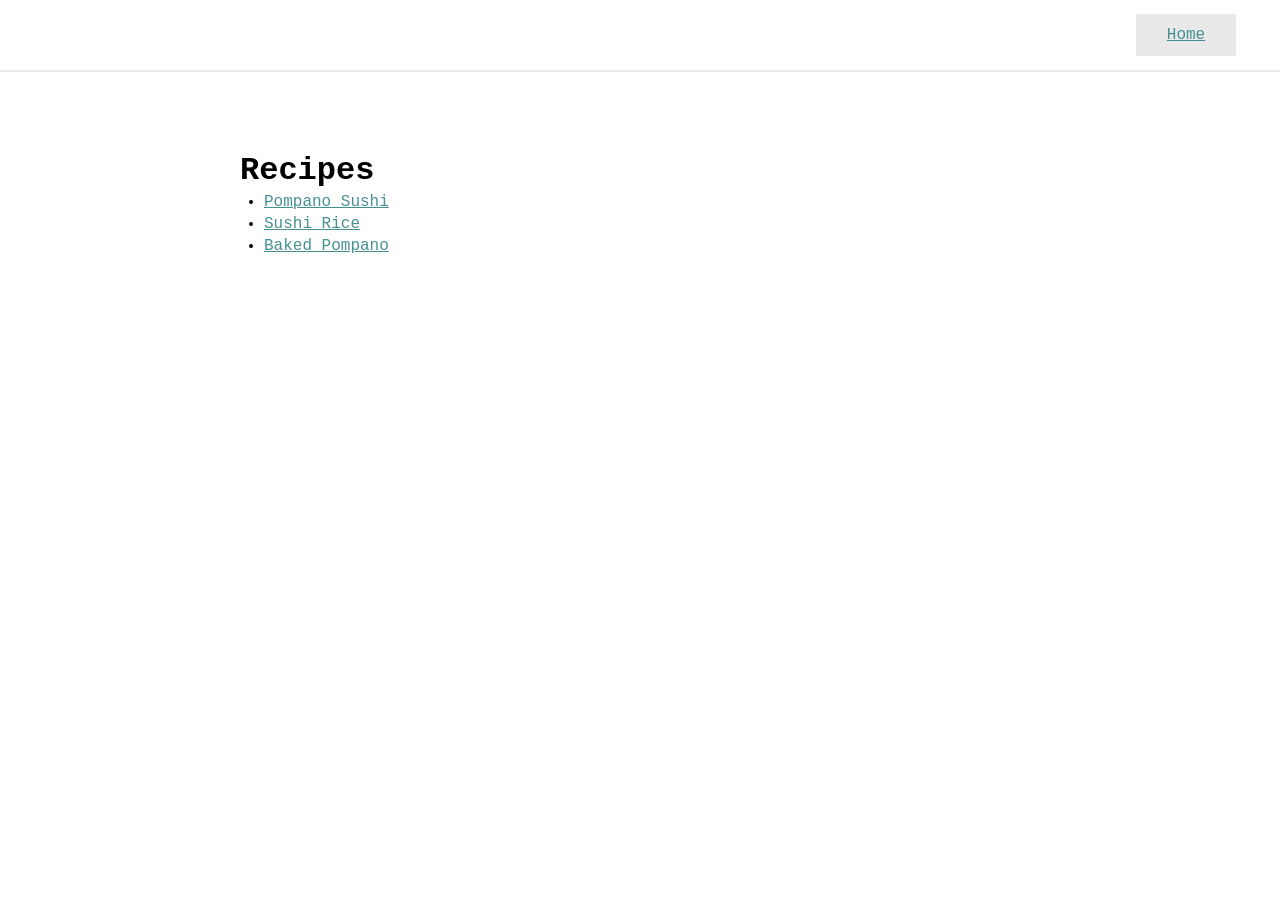
==== index.html @ 4bcb7027 "Add CSS to site with styles.css Create styles.css and link to each page, add div classes to page hea" ====
<!DOCTYPE html>
<html lang="en">
<head>
    <meta charset="UTF-8">
    <meta name="viewport" content="width=device-width, initial-scale=1.0">
    <title>Recipes</title>
    <link rel="stylesheet" href="./styles.css">
</head>
<body>
    <div class="pageheader">
        <a href="./index.html" class="home">Home</a>
    </div>
    <div class="pagebody">
    <h1 class="title">Recipes</h1>
    <ul>
        <li><a href="./recipes/pompano-sushi.html">Pompano Sushi</a></li>
        <li><a href="./recipes/sushi-rice.html">Sushi Rice</a></li>
        <li><a href="./recipes/baked-pompano.html">Baked Pompano</a></li>
    </ul>
    </div>
</body>
</html>
---- styles.css ----
* {
    box-sizing: border-box;
    margin: 0;
    padding: 0;
    border: 0;
    font-family: 'Courier New', Courier, monospace;
}

.pageheader {
    border-bottom: 2px solid rgb(233, 233, 233);
    position: sticky;
    top: 0px;
    background-color: white;
    padding: 4px;
}

.home {
    margin: 10px 40px 10px auto;
    padding: 12px;
    background-color: rgb(233, 233, 233);
    display: block;
    width: 100px;
    text-align: center;
}

.pagebody {
    width: 800px;
    margin: 80px auto;
}

li {
    margin: 4px 24px;
}

ol li {
    margin: 4px 32px;
}

a {
    color: rgb(71, 144, 146);
}

h2 {
    margin-top: 20px;
}

p {
    margin: 4px 0;
}

img {
    width: 600px;
    margin: 10px 0;
    display: block;
}
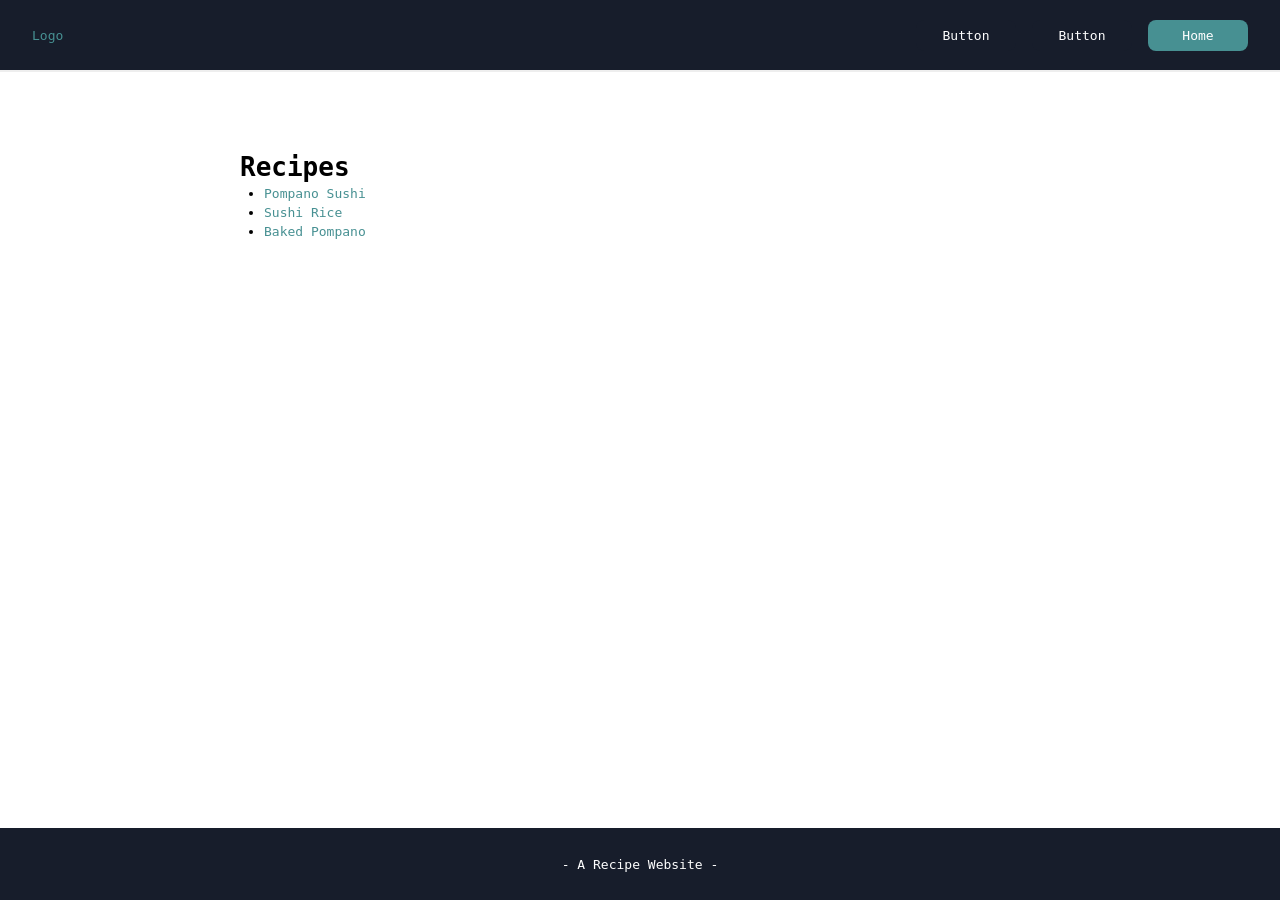
==== commit 0868e270: "Add header/footer to all pages" ====
--- a/index.html
+++ b/index.html
@@ -8,7 +8,10 @@
 </head>
 <body>
     <div class="pageheader">
-        <a href="./index.html" class="home">Home</a>
+        <a href="#" class="logo">Logo</a>
+        <a href="#" class="headerbutton">Button</a>
+        <a href="#" class="headerbutton">Button</a>
+        <a href="./index.html" class="headerbutton home">Home</a>
     </div>
     <div class="pagebody">
     <h1 class="title">Recipes</h1>
@@ -18,5 +21,8 @@
         <li><a href="./recipes/baked-pompano.html">Baked Pompano</a></li>
     </ul>
     </div>
+    <div class="footer">
+        - A Recipe Website -
+    </div>
 </body>
 </html>
--- a/styles.css
+++ b/styles.css
@@ -3,27 +3,59 @@
     margin: 0;
     padding: 0;
     border: 0;
-    font-family: 'Courier New', Courier, monospace;
+    font-family: monospace;
+}
+
+:root {
+    --teal: #479092;
+    --light: #eeeeee;
+    --dark: #171d2b;
+}
+
+body {
+    height: 100vh;
+    display: flex;
+    flex-direction: column;
+}
+
+.pageheader,
+.footer {
+    display: flex;
+    background-color: var(--dark);
+    min-height: 72px;
+    padding: 0px 32px;
+    gap: 16px;
+    align-items: center;
+    flex: 0;
 }
 
 .pageheader {
-    border-bottom: 2px solid rgb(233, 233, 233);
-    position: sticky;
-    top: 0px;
-    background-color: white;
-    padding: 4px;
+    border-bottom: 2px solid var(--light);
+}
+
+a {
+    text-decoration: none;
+}
+
+.logo {
+    margin-right: auto;
+}
+
+.headerbutton {
+    padding: 8px;
+    background-color: var(--dark);
+    width: 100px;
+    text-align: center;
+    border-radius: 8px;
+    color: white;
 }
 
 .home {
-    margin: 10px 40px 10px auto;
-    padding: 12px;
-    background-color: rgb(233, 233, 233);
-    display: block;
-    width: 100px;
-    text-align: center;
+    background-color: var(--teal);
 }
 
 .pagebody {
+    flex: 1;
     width: 800px;
     margin: 80px auto;
 }
@@ -52,4 +84,9 @@
     width: 600px;
     margin: 10px 0;
     display: block;
+}
+
+.footer {
+    justify-content: center;
+    color: white;
 }
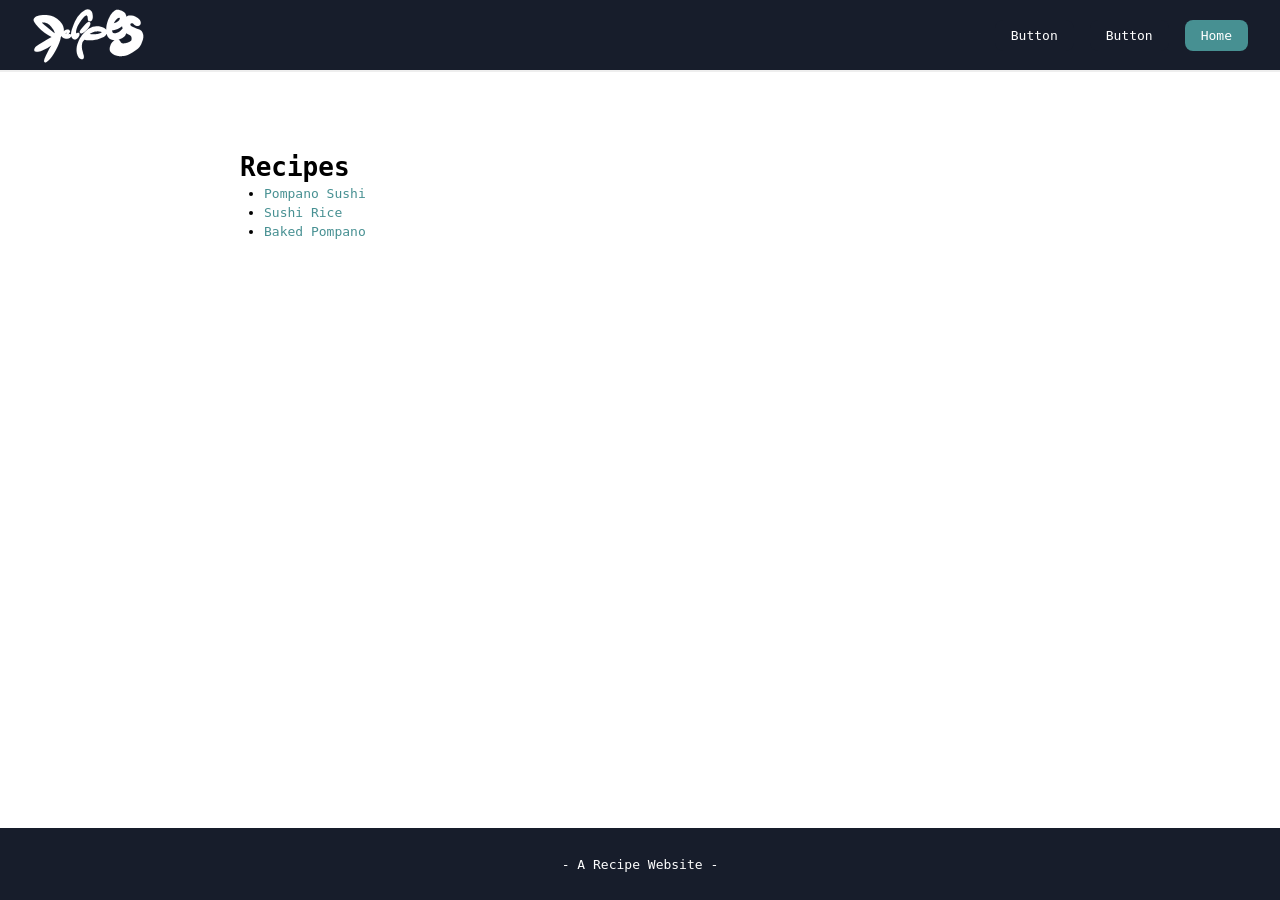
==== commit 2d073cee: "Add logo to all pages" ====
--- a/index.html
+++ b/index.html
@@ -8,7 +8,7 @@
 </head>
 <body>
     <div class="pageheader">
-        <a href="#" class="logo">Logo</a>
+        <image class="logo" src="./images/recipeslogo.svg"/>
         <a href="#" class="headerbutton">Button</a>
         <a href="#" class="headerbutton">Button</a>
         <a href="./index.html" class="headerbutton home">Home</a>
--- a/styles.css
+++ b/styles.css
@@ -8,6 +8,7 @@
 
 :root {
     --teal: #479092;
+    --darkteal: #345168;
     --light: #eeeeee;
     --dark: #171d2b;
 }
@@ -39,19 +40,29 @@
 
 .logo {
     margin-right: auto;
+    height: 56px;
+    width: auto;
+    color: white;
 }
 
 .headerbutton {
-    padding: 8px;
+    padding: 8px 16px;
     background-color: var(--dark);
-    width: 100px;
     text-align: center;
     border-radius: 8px;
     color: white;
 }
 
+.headerbutton:hover {
+    background-color: var(--darkteal);
+}
+
 .home {
     background-color: var(--teal);
+}
+
+.home:hover {
+    background-color: var(--darkteal);
 }
 
 .pagebody {
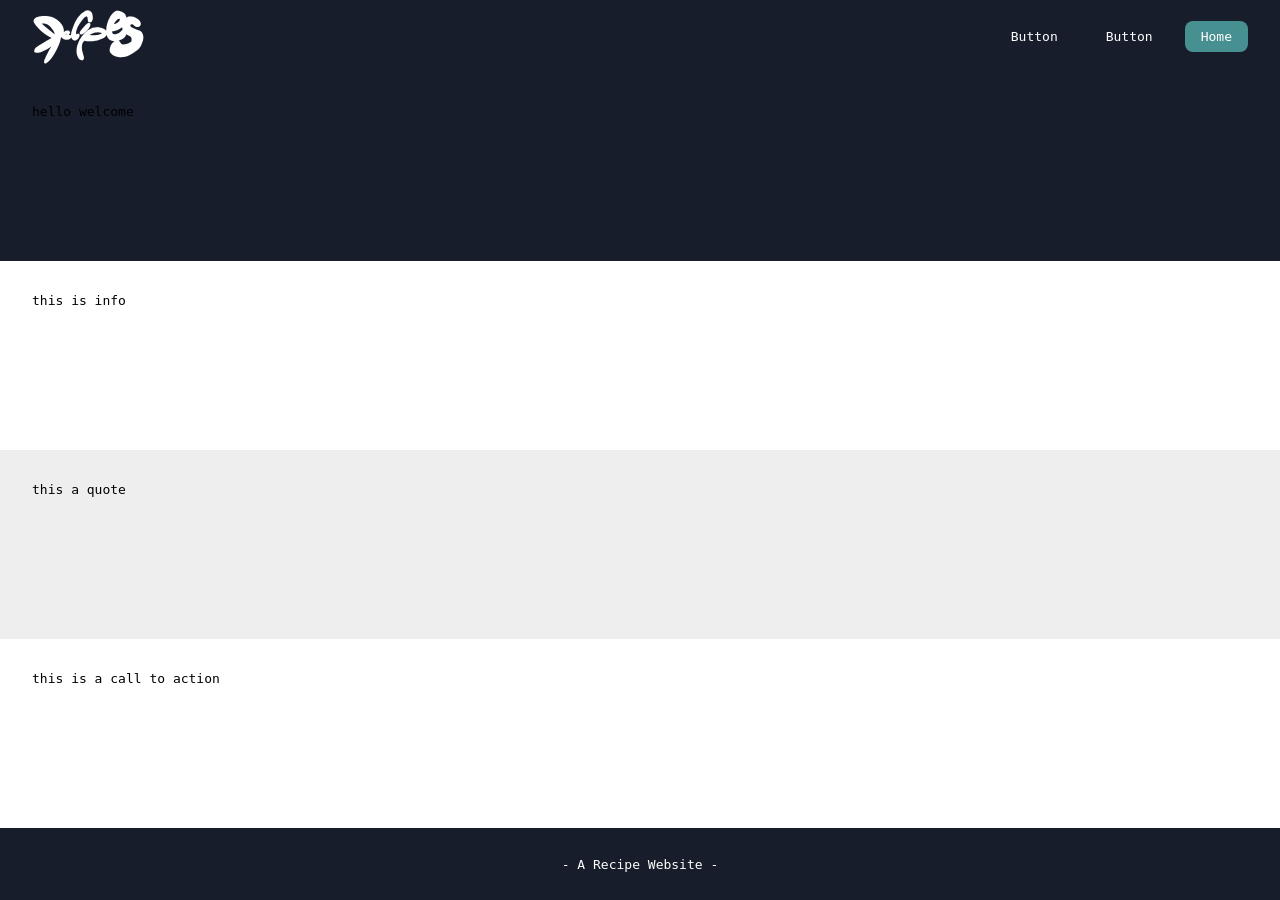
==== commit f6897a61: "Add 4 sections to index.html" ====
--- a/index.html
+++ b/index.html
@@ -14,12 +14,18 @@
         <a href="./index.html" class="headerbutton home">Home</a>
     </div>
     <div class="pagebody">
-    <h1 class="title">Recipes</h1>
-    <ul>
-        <li><a href="./recipes/pompano-sushi.html">Pompano Sushi</a></li>
-        <li><a href="./recipes/sushi-rice.html">Sushi Rice</a></li>
-        <li><a href="./recipes/baked-pompano.html">Baked Pompano</a></li>
-    </ul>
+        <div class="welcome section">
+            hello welcome
+        </div>
+        <div class="info section">
+            this is info
+        </div>
+        <div class="quote section">
+            this a quote
+        </div>
+        <div class="action section">
+            this is a call to action
+        </div>
     </div>
     <div class="footer">
         - A Recipe Website -
--- a/styles.css
+++ b/styles.css
@@ -28,10 +28,6 @@
     gap: 16px;
     align-items: center;
     flex: 0;
-}
-
-.pageheader {
-    border-bottom: 2px solid var(--light);
 }
 
 a {
@@ -67,8 +63,29 @@
 
 .pagebody {
     flex: 1;
-    width: 800px;
-    margin: 80px auto;
+    display: flex;
+    flex-direction: column;
+}
+
+.section {
+    flex: 1;
+    padding: 32px;
+}
+
+.welcome {
+    background-color: var(--dark);
+}
+
+.info {
+    
+}
+
+.quote {
+    background-color: var(--light);
+}
+
+.action {
+
 }
 
 li {
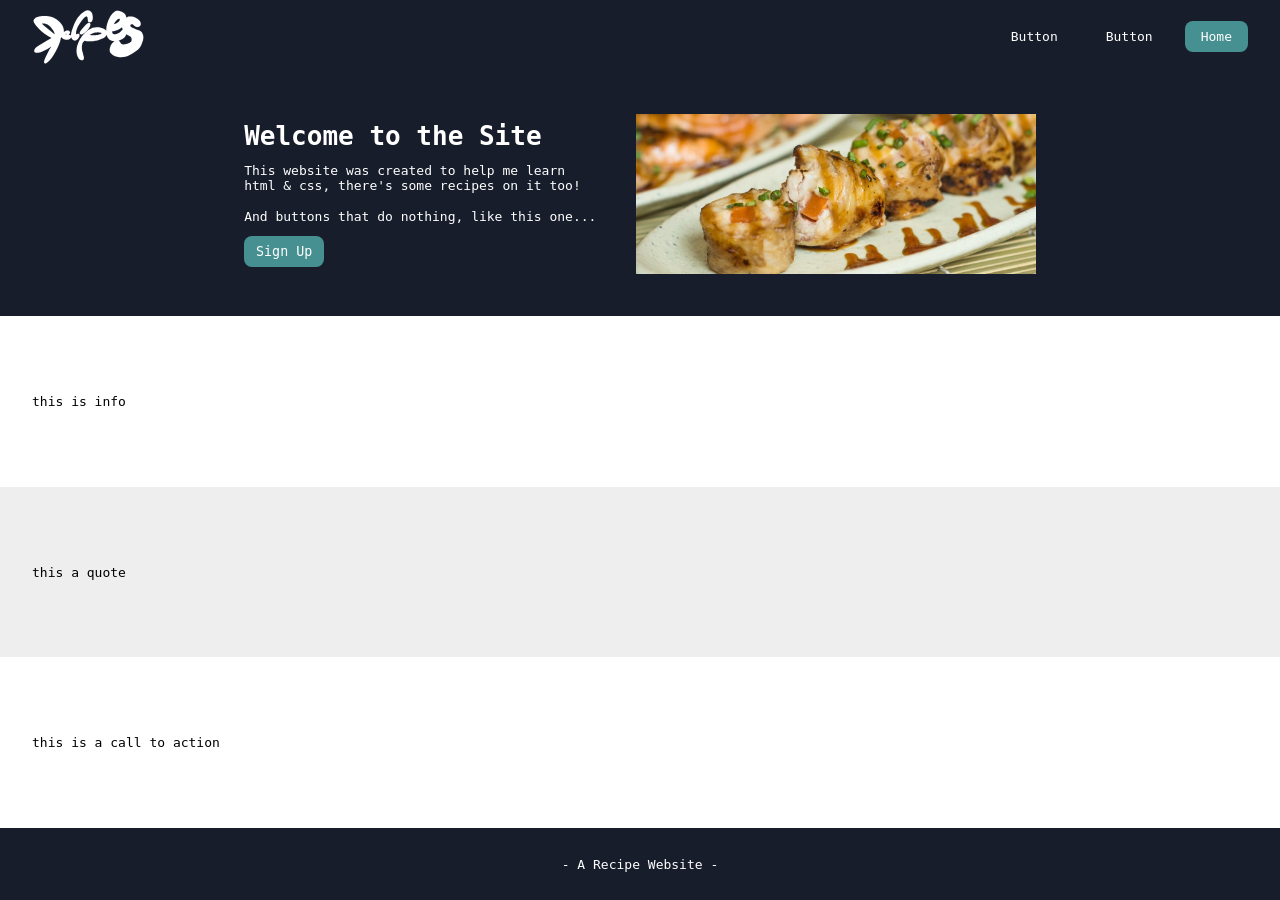
==== commit 93c392e8: "Fill out welcome section Edit index.html to add content to welcome section, then edit styles.css to " ====
--- a/index.html
+++ b/index.html
@@ -15,7 +15,14 @@
     </div>
     <div class="pagebody">
         <div class="welcome section">
-            hello welcome
+            <div class="welcome content">
+                <h1 class="welcome">Welcome to the Site</h1>
+                <p class="welcome">This website was created to help me learn html & css, there's some recipes on it too!
+                </p>
+                <p class="welcome">And buttons that do nothing, like this one...</p>
+                <button class="welcome">Sign Up</button>
+            </div>
+            <img src="./images/homesushi.jpg" alt="Rice Grains" class="welcome">
         </div>
         <div class="info section">
             this is info
--- a/styles.css
+++ b/styles.css
@@ -70,14 +70,48 @@
 .section {
     flex: 1;
     padding: 32px;
+    align-content: center;
+    justify-content: center;
+}
+
+div.welcome.section {
+    background-color: var(--dark);
+    display: flex;
+    gap: 32px;
+}
+
+div.welcome.content {
+    display: flex;
+    flex-direction: column;
+    flex-basis: 360px;
+    gap: 8px;
+    justify-content: center;
 }
 
 .welcome {
-    background-color: var(--dark);
+    color: white;
+}
+
+button.welcome {
+    padding: 8px;
+    flex-grow: 0;
+    width: 80px;
+    border-radius: 8px;
+    background-color: var(--teal);
+}
+
+button.welcome:hover {
+    background-color: var(--darkteal);
+}
+
+img.welcome {
+    height: 160px;
+    width: auto;
+    flex: 0 1;
 }
 
 .info {
-    
+
 }
 
 .quote {
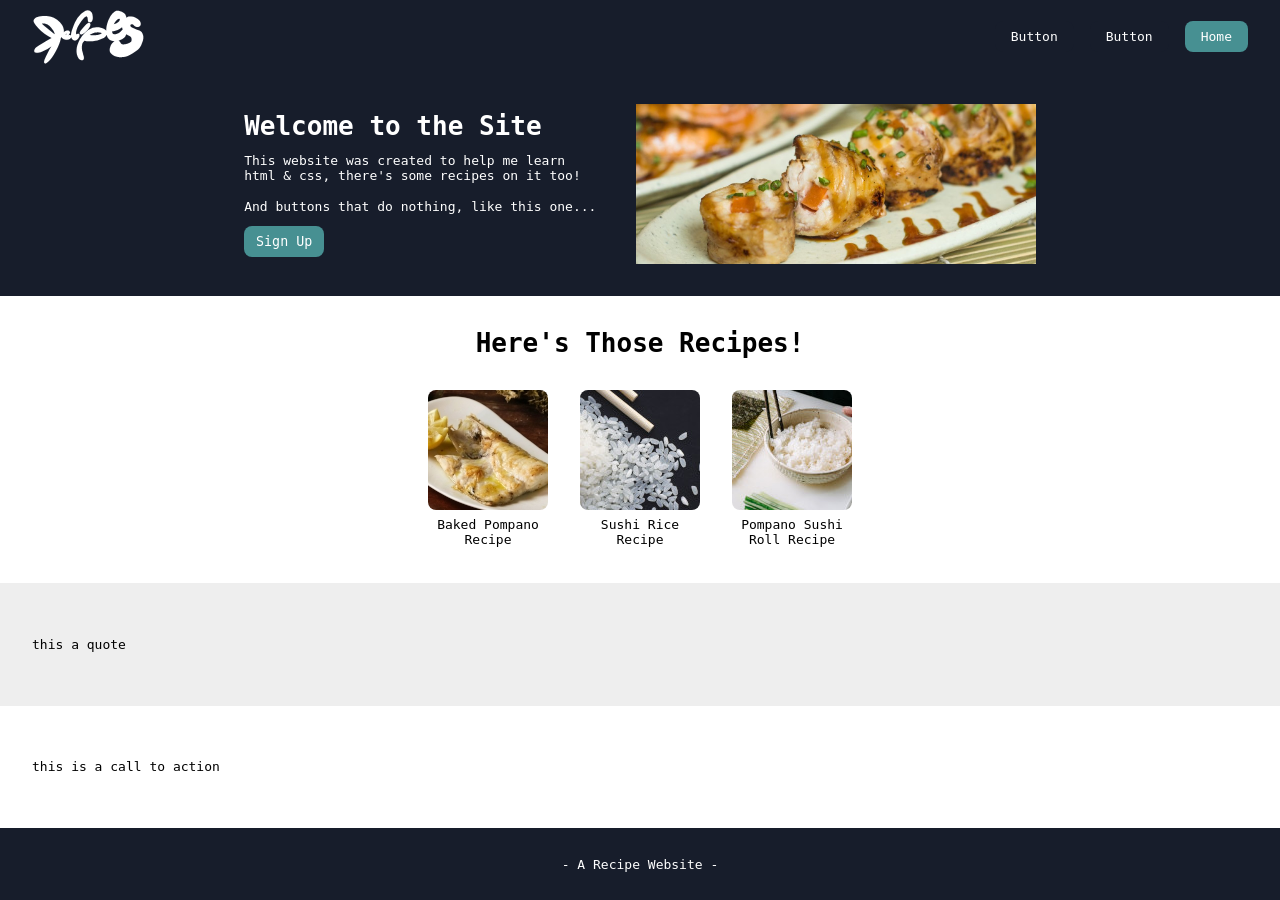
==== commit 4811b0cb: "Fill out info section Add header, images, and labels to index.html, use styles.css to format. Add lo" ====
--- a/index.html
+++ b/index.html
@@ -25,7 +25,27 @@
             <img src="./images/homesushi.jpg" alt="Rice Grains" class="welcome">
         </div>
         <div class="info section">
-            this is info
+            <h1 class="info">Here's Those Recipes!</h1>
+            <div class="info content">
+                <div class="info card">
+                    <a href="./recipes/baked-pompano.html">
+                        <img src="./images/bakedpompanosquare.jpg" alt="baked fish fillet" class="info" width="120px" height="120px">
+                    </a>
+                    <p class="info">Baked Pompano Recipe</p>
+                </div>
+                <div class="info card">
+                    <a href="./recipes/sushi-rice.html">
+                        <img src="./images/sushiricesquare.jpg" alt="baked fish fillet" class="info" width="120px" height="120px">
+                    </a>
+                    <p class="info">Sushi Rice Recipe</p>
+                </div>
+                <div class="info card">
+                    <a href="./recipes/pompano-sushi.html">
+                        <img src="./images/sushirollsquare.jpg" alt="baked fish fillet" class="info" width="120px" height="120px">
+                    </a>
+                    <p class="info">Pompano Sushi Roll Recipe</p>
+                </div>
+            </div>
         </div>
         <div class="quote section">
             this a quote
--- a/styles.css
+++ b/styles.css
@@ -74,13 +74,14 @@
     justify-content: center;
 }
 
-div.welcome.section {
+.welcome.section {
     background-color: var(--dark);
     display: flex;
     gap: 32px;
+    flex-wrap: wrap-reverse;
 }
 
-div.welcome.content {
+.welcome.content {
     display: flex;
     flex-direction: column;
     flex-basis: 360px;
@@ -110,8 +111,37 @@
     flex: 0 1;
 }
 
-.info {
+.info.section {
+    display: flex;
+    flex-direction: column;
+    align-items: center;
+    gap: 32px;
+}
 
+h1.info {
+    text-align: center;
+}
+
+.info.content {
+    display: flex;
+    flex-wrap: wrap;
+    gap: 32px;
+    justify-content: center;
+}
+
+.info.card {
+    flex-basis: 120px;
+    text-align: center;
+}
+
+img.info {
+    border-radius: 8px;
+}
+
+img.info:hover {
+    border-width: 2px;
+    border-style: solid;
+    border-color: white;
 }
 
 .quote {
@@ -142,11 +172,13 @@
     margin: 4px 0;
 }
 
+/* Was responsible for styling images on recipe pages, re add later.
 img {
     width: 600px;
     margin: 10px 0;
     display: block;
 }
+*/
 
 .footer {
     justify-content: center;
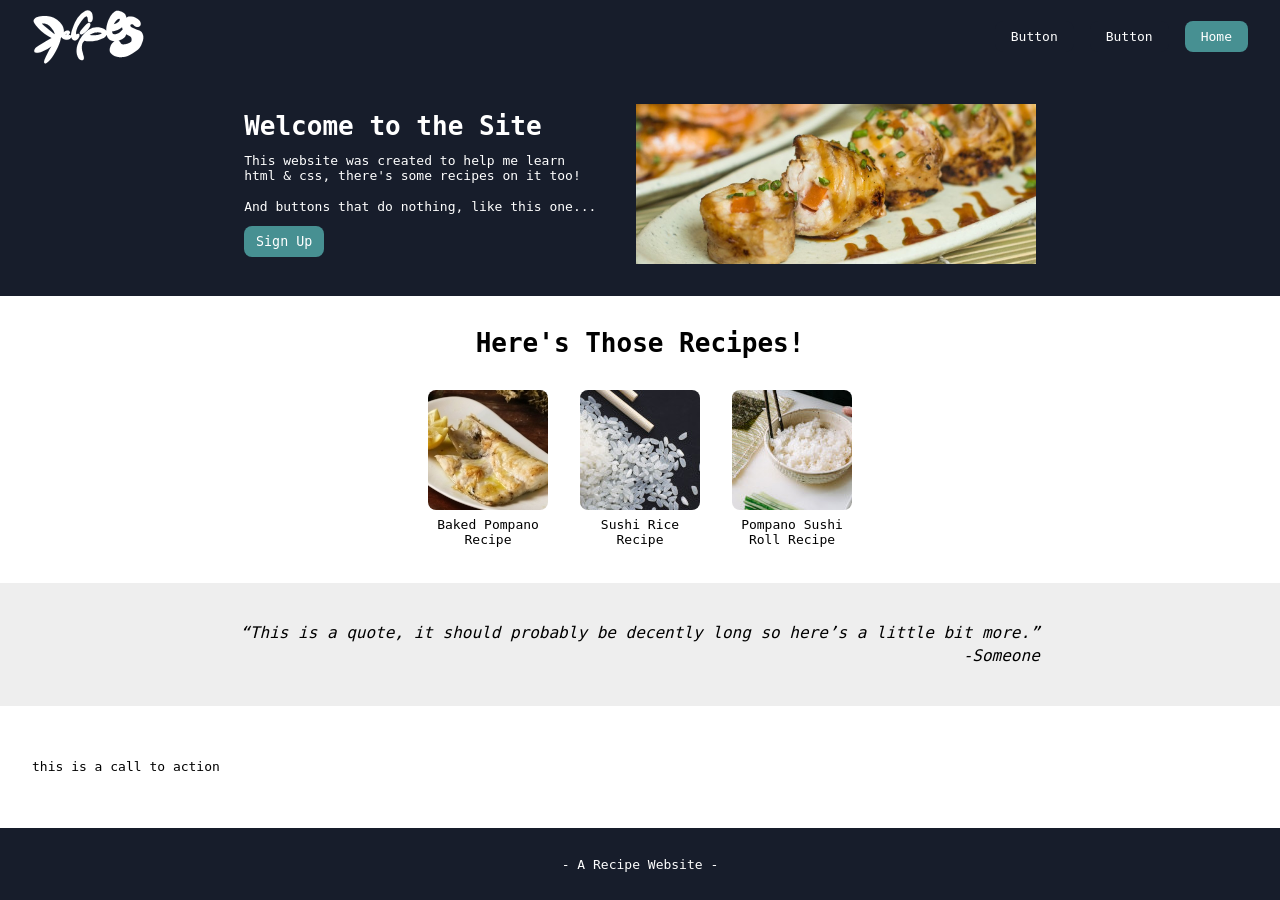
==== commit 625c42bd: "Fill out quote section" ====
--- a/index.html
+++ b/index.html
@@ -48,7 +48,10 @@
             </div>
         </div>
         <div class="quote section">
-            this a quote
+            <div class="quote content">
+                <p class="quote">&ldquo;This is a quote, it should probably be decently long so here&rsquo;s a little bit more.&rdquo;</p>
+                <p class="quote author">-Someone</p>
+            </div>
         </div>
         <div class="action section">
             this is a call to action
--- a/styles.css
+++ b/styles.css
@@ -144,8 +144,21 @@
     border-color: white;
 }
 
-.quote {
+.quote.section {
     background-color: var(--light);
+    display: flex;
+    flex-direction: column;
+    align-items: center;
+    padding: 32px 160px;
+}
+
+p.quote {
+    font-size: large;
+    font-style: italic;
+}
+
+p.quote.author {
+    text-align: end;
 }
 
 .action {
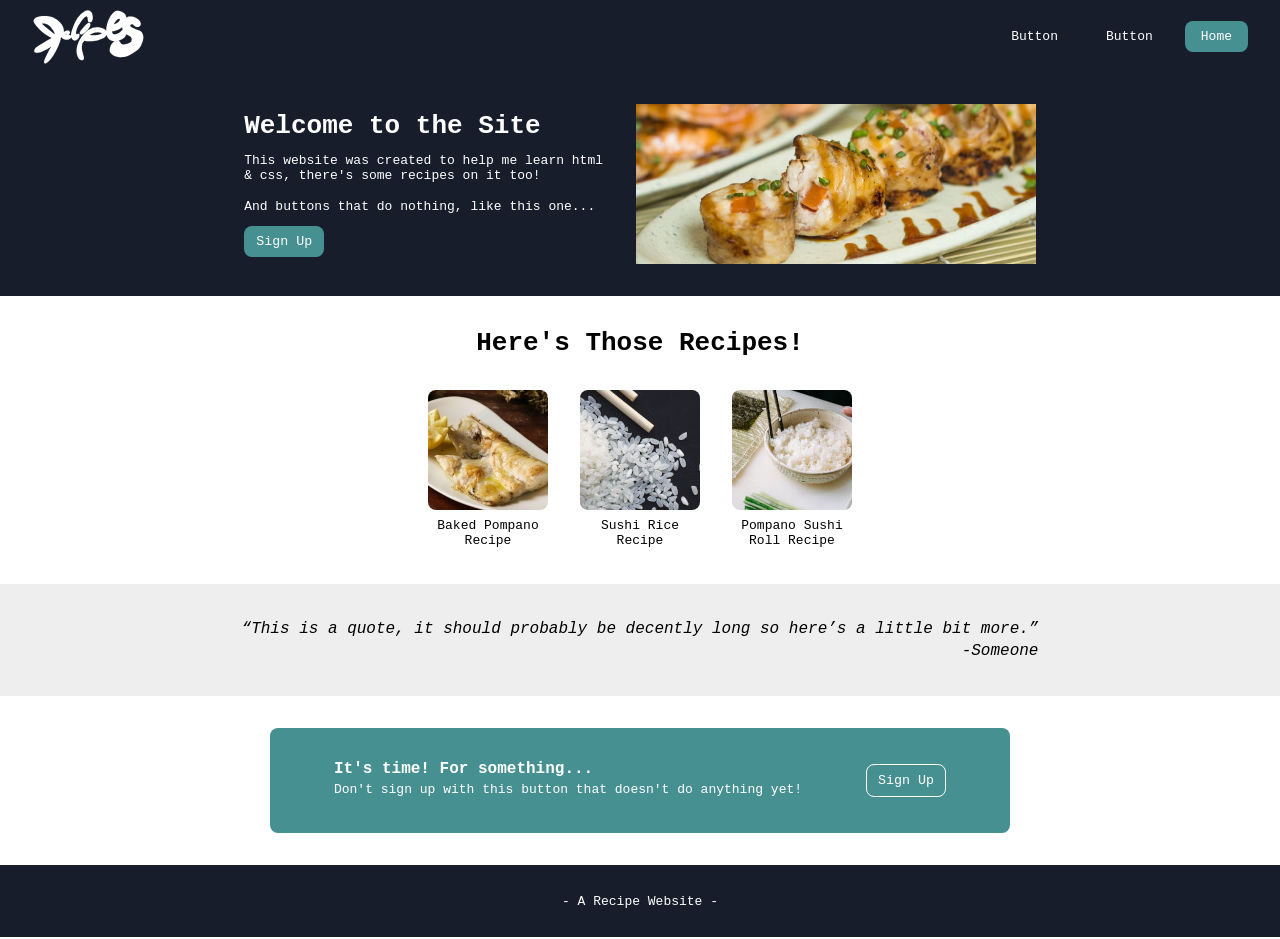
==== commit c650d64e: "Fill out action section" ====
--- a/index.html
+++ b/index.html
@@ -54,7 +54,15 @@
             </div>
         </div>
         <div class="action section">
-            this is a call to action
+            <div class="action container">
+                <div class="action content">
+                    <div class="action text">
+                        <h1 class="action">It's time! For something...</h1>
+                        <p class="action">Don't sign up with this button that doesn't do anything yet!</p>
+                    </div>
+                </div>
+                <button class="action">Sign Up</button>
+            </div>
         </div>
     </div>
     <div class="footer">
--- a/styles.css
+++ b/styles.css
@@ -93,11 +93,13 @@
     color: white;
 }
 
-button.welcome {
+button.welcome,
+button.action {
     padding: 8px;
-    flex-grow: 0;
     width: 80px;
-    border-radius: 8px;
+    max-height: fit-content;
+    border-radius: 8px;
+    color: white;
     background-color: var(--teal);
 }
 
@@ -161,10 +163,47 @@
     text-align: end;
 }
 
-.action {
-
-}
-
+*.action {
+    color: white;
+}
+
+.action.section {
+    display: flex;
+    justify-content: center;
+    align-items: center;
+}
+
+.action.container {
+    display: flex;
+    justify-content: center;
+    align-items: center;
+    gap: 64px;
+    background-color: var(--teal);
+    padding: 32px 64px;
+    border-radius: 8px;
+}
+
+.action.content {
+    display: flex;
+    max-width: 600px;
+}
+
+h1.action {
+    font-size: large;
+    font-weight: bold;
+}
+
+button.action {
+    border-width: 1px;
+    border-style: solid;
+}
+
+button.action:hover {
+    background-color: white;
+    color: var(--teal)
+}
+
+/* Below here lies old styles, for recipe pages */
 li {
     margin: 4px 24px;
 }
